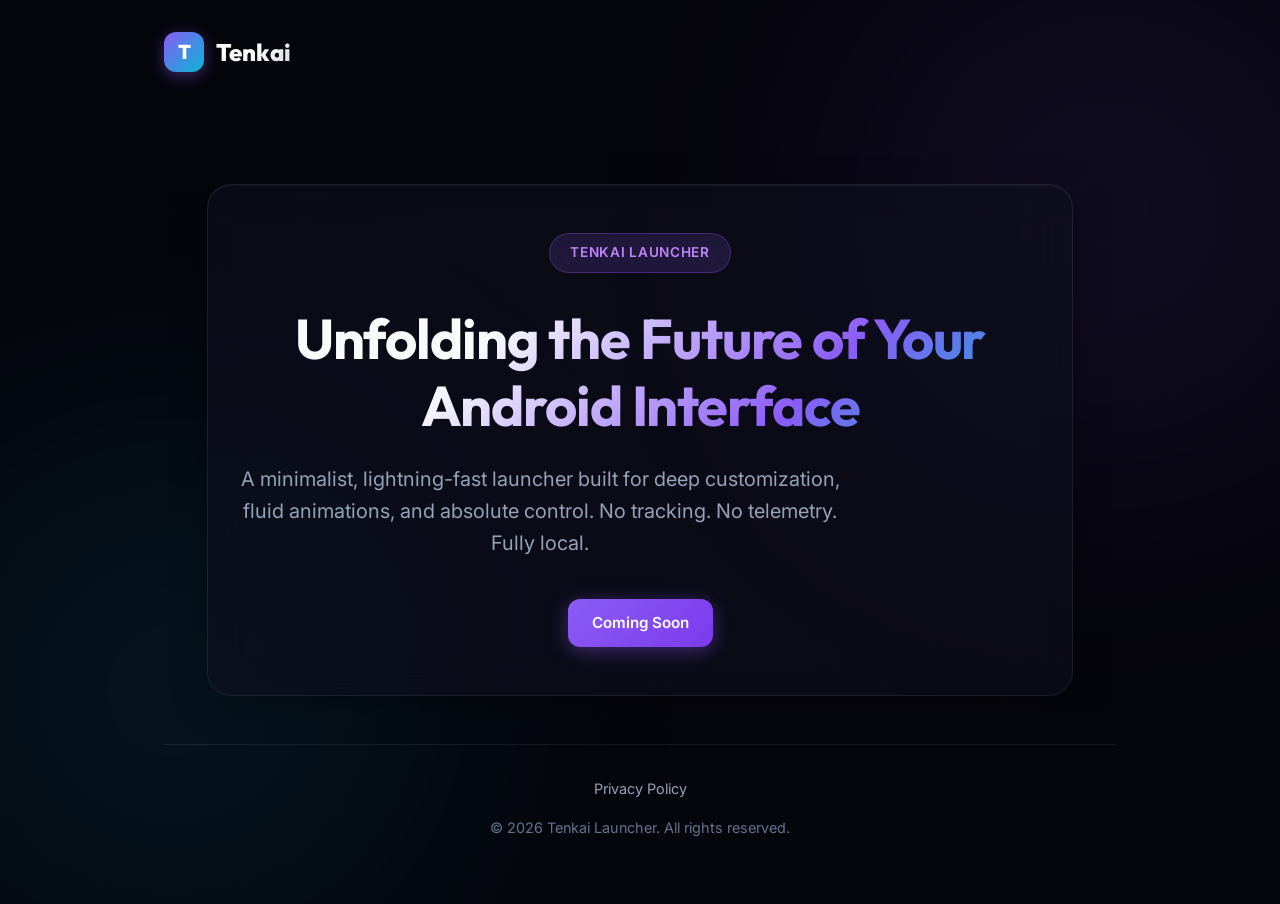
==== index.html @ 7b91f5cc "initial commit" ====
<!DOCTYPE html>
<html lang="en">
<head>
  <meta charset="UTF-8">
  <meta name="viewport" content="width=device-width, initial-scale=1.0">
  <meta name="description" content="Tenkai Launcher - A premium, local-first Android launcher built for extreme customization, performance, and user privacy. Coming soon to Google Play.">
  
  <!-- Open Graph Meta Tags -->
  <meta property="og:title" content="Tenkai Launcher - Coming Soon">
  <meta property="og:description" content="A premium, local-first Android launcher designed for speed, beauty, and privacy.">
  <meta property="og:type" content="website">
  
  <title>Tenkai Launcher - Coming Soon</title>
  
  <!-- Google Fonts -->
  <link rel="preconnect" href="https://fonts.googleapis.com">
  <link rel="preconnect" href="https://fonts.gstatic.com" crossorigin>
  <link href="https://fonts.googleapis.com/css2?family=Inter:wght@400;500;600&family=Outfit:wght@600;700;800&display=swap" rel="stylesheet">
  
  <!-- Stylesheet -->
  <link rel="stylesheet" href="style.css">
</head>
<body>
  <!-- Ambient background glow elements -->
  <div class="ambient-glow glow-1" aria-hidden="true"></div>
  <div class="ambient-glow glow-2" aria-hidden="true"></div>

  <div class="app-container">
    <header>
      <a href="/" class="logo-container" id="nav-logo">
        <div class="logo-icon">T</div>
        <span class="logo-text">Tenkai</span>
      </a>
    </header>

    <main class="hero">
      <div class="glass-panel">
        <span class="badge">Tenkai Launcher</span>
        <h1 class="gradient-text">Unfolding the Future of Your Android Interface</h1>
        <p>
          A minimalist, lightning-fast launcher built for deep customization, fluid animations, and absolute control. No tracking. No telemetry. Fully local.
        </p>
        <div style="margin-top: 1rem;">
          <span class="btn btn-primary" style="cursor: default;">Coming Soon</span>
        </div>
      </div>
    </main>

    <footer>
      <div class="footer-links">
        <a href="/privacy/" id="link-privacy">Privacy Policy</a>
      </div>
      <p>&copy; 2026 Tenkai Launcher. All rights reserved.</p>
    </footer>
  </div>
</body>
</html>
---- style.css ----
/* Design System & Variables */
:root {
  --bg-primary: #05050c;
  --bg-secondary: rgba(15, 15, 30, 0.6);
  --border-color: rgba(255, 255, 255, 0.08);
  --border-glow: rgba(139, 92, 246, 0.2);
  
  --text-primary: #f8fafc;
  --text-secondary: #94a3b8;
  --text-muted: #64748b;
  
  --color-primary: #8b5cf6; /* Indigo / Violet */
  --color-primary-glow: rgba(139, 92, 246, 0.4);
  --color-secondary: #06b6d4; /* Cyan */
  --color-secondary-glow: rgba(6, 182, 212, 0.4);
  --color-accent: #d946ef; /* Magenta / Pink */
  
  --font-display: 'Outfit', -apple-system, BlinkMacSystemFont, 'Segoe UI', Roboto, sans-serif;
  --font-body: 'Inter', -apple-system, BlinkMacSystemFont, 'Segoe UI', Roboto, sans-serif;
  
  --max-width: 1000px;
  --transition-smooth: all 0.4s cubic-bezier(0.16, 1, 0.3, 1);
}

/* Base Styles */
* {
  box-sizing: border-box;
  margin: 0;
  padding: 0;
}

html {
  scroll-behavior: smooth;
  height: 100%;
}

body {
  background-color: var(--bg-primary);
  color: var(--text-primary);
  font-family: var(--font-body);
  line-height: 1.6;
  min-height: 100%;
  display: flex;
  flex-direction: column;
  overflow-x: hidden;
  position: relative;
}

/* Background Effects */
.ambient-glow {
  position: fixed;
  width: 600px;
  height: 600px;
  border-radius: 50%;
  pointer-events: none;
  z-index: -1;
  filter: blur(140px);
  opacity: 0.25;
  animation: float-glow 20s infinite alternate ease-in-out;
}

.glow-1 {
  background: radial-gradient(circle, var(--color-primary) 0%, transparent 70%);
  top: -10%;
  right: -10%;
}

.glow-2 {
  background: radial-gradient(circle, var(--color-secondary) 0%, transparent 70%);
  bottom: -10%;
  left: -10%;
  animation-delay: -5s;
}

@keyframes float-glow {
  0% {
    transform: translate(0, 0) scale(1);
  }
  50% {
    transform: translate(50px, -50px) scale(1.1);
  }
  100% {
    transform: translate(-30px, 30px) scale(0.9);
  }
}

/* Main Container */
.app-container {
  max-width: var(--max-width);
  width: 100%;
  margin: 0 auto;
  padding: 2rem 1.5rem;
  flex: 1;
  display: flex;
  flex-direction: column;
}

/* Typography */
h1, h2, h3, h4 {
  font-family: var(--font-display);
  font-weight: 700;
  letter-spacing: -0.02em;
  line-height: 1.2;
}

/* Gradient Text */
.gradient-text {
  background: linear-gradient(135deg, var(--text-primary) 30%, var(--color-primary) 70%, var(--color-secondary) 100%);
  -webkit-background-clip: text;
  -webkit-text-fill-color: transparent;
  background-clip: text;
}

/* Card & Glassmorphism */
.glass-panel {
  background: var(--bg-secondary);
  border: 1px solid var(--border-color);
  backdrop-filter: blur(20px);
  -webkit-backdrop-filter: blur(20px);
  border-radius: 24px;
  padding: 3rem 2rem;
  box-shadow: 0 10px 40px -10px rgba(0, 0, 0, 0.5), inset 0 1px 0 rgba(255, 255, 255, 0.05);
  transition: var(--transition-smooth);
}

.glass-panel:hover {
  border-color: var(--border-glow);
  box-shadow: 0 15px 45px -10px rgba(139, 92, 246, 0.15), inset 0 1px 0 rgba(255, 255, 255, 0.08);
}

/* Header Styles */
header {
  display: flex;
  justify-content: space-between;
  align-items: center;
  margin-bottom: 4rem;
  z-index: 10;
}

.logo-container {
  display: flex;
  align-items: center;
  gap: 0.75rem;
  text-decoration: none;
  color: var(--text-primary);
}

.logo-icon {
  width: 40px;
  height: 40px;
  background: linear-gradient(135deg, var(--color-primary) 0%, var(--color-secondary) 100%);
  border-radius: 12px;
  display: flex;
  align-items: center;
  justify-content: center;
  box-shadow: 0 4px 15px var(--color-primary-glow);
  font-weight: 800;
  font-family: var(--font-display);
  font-size: 1.25rem;
  color: #ffffff;
}

.logo-text {
  font-family: var(--font-display);
  font-size: 1.5rem;
  font-weight: 800;
  background: linear-gradient(135deg, #ffffff 50%, #d1d5db 100%);
  -webkit-background-clip: text;
  -webkit-text-fill-color: transparent;
}

/* Buttons */
.btn {
  display: inline-flex;
  align-items: center;
  justify-content: center;
  padding: 0.75rem 1.5rem;
  border-radius: 12px;
  font-family: var(--font-body);
  font-weight: 600;
  text-decoration: none;
  cursor: pointer;
  transition: var(--transition-smooth);
  font-size: 0.95rem;
}

.btn-primary {
  background: linear-gradient(135deg, var(--color-primary) 0%, #7c3aed 100%);
  color: white;
  border: none;
  box-shadow: 0 4px 20px var(--color-primary-glow);
}

.btn-primary:hover {
  transform: translateY(-2px);
  box-shadow: 0 8px 25px var(--color-primary-glow);
}

.btn-secondary {
  background: rgba(255, 255, 255, 0.05);
  color: var(--text-primary);
  border: 1px solid var(--border-color);
}

.btn-secondary:hover {
  background: rgba(255, 255, 255, 0.1);
  border-color: rgba(255, 255, 255, 0.2);
  transform: translateY(-2px);
}

/* Hero Landing Page Styles */
.hero {
  text-align: center;
  margin: auto 0;
  display: flex;
  flex-direction: column;
  align-items: center;
  justify-content: center;
  padding: 3rem 0;
}

.badge {
  background: rgba(139, 92, 246, 0.15);
  border: 1px solid rgba(139, 92, 246, 0.3);
  color: #c084fc;
  padding: 0.5rem 1.25rem;
  border-radius: 100px;
  font-size: 0.85rem;
  font-weight: 600;
  text-transform: uppercase;
  letter-spacing: 0.05em;
  margin-bottom: 2rem;
  display: inline-block;
  backdrop-filter: blur(10px);
}

.hero h1 {
  font-size: 3.5rem;
  margin-bottom: 1.5rem;
  max-width: 800px;
}

.hero p {
  color: var(--text-secondary);
  font-size: 1.25rem;
  max-width: 600px;
  margin-bottom: 2.5rem;
}

/* Privacy Policy Layout & Typo */
.policy-container {
  padding-bottom: 4rem;
}

.back-link {
  display: inline-flex;
  align-items: center;
  gap: 0.5rem;
  color: var(--text-secondary);
  text-decoration: none;
  font-size: 0.95rem;
  margin-bottom: 2.5rem;
  transition: var(--transition-smooth);
}

.back-link:hover {
  color: var(--text-primary);
  transform: translateX(-4px);
}

.policy-header {
  margin-bottom: 3rem;
  border-bottom: 1px solid var(--border-color);
  padding-bottom: 2rem;
}

.policy-header h1 {
  font-size: 2.5rem;
  margin-bottom: 1rem;
}

.policy-meta {
  color: var(--text-muted);
  font-size: 0.9rem;
}

.policy-body {
  font-family: var(--font-body);
  font-size: 1.05rem;
  color: var(--text-secondary);
}

.policy-body section {
  margin-bottom: 2.5rem;
}

.policy-body h2 {
  font-size: 1.5rem;
  color: var(--text-primary);
  margin-bottom: 1rem;
  display: flex;
  align-items: center;
  gap: 0.5rem;
}

.policy-body h2::before {
  content: "";
  display: inline-block;
  width: 4px;
  height: 24px;
  background: linear-gradient(to bottom, var(--color-primary), var(--color-secondary));
  border-radius: 2px;
}

.policy-body p {
  margin-bottom: 1.25rem;
  line-height: 1.7;
}

.policy-body ul {
  margin-bottom: 1.25rem;
  padding-left: 1.5rem;
}

.policy-body li {
  margin-bottom: 0.5rem;
}

.policy-body strong {
  color: var(--text-primary);
}

.policy-body a {
  color: var(--color-secondary);
  text-decoration: none;
  transition: var(--transition-smooth);
}

.policy-body a:hover {
  color: var(--color-primary);
  text-decoration: underline;
}

.policy-body .callout {
  background: rgba(6, 182, 212, 0.08);
  border-left: 4px solid var(--color-secondary);
  padding: 1.5rem;
  border-radius: 0 16px 16px 0;
  margin: 1.5rem 0;
}

.policy-body .callout p:last-child {
  margin-bottom: 0;
}

/* Footer */
footer {
  margin-top: auto;
  border-top: 1px solid var(--border-color);
  padding: 2rem 0;
  text-align: center;
  color: var(--text-muted);
  font-size: 0.9rem;
}

.footer-links {
  display: flex;
  justify-content: center;
  gap: 1.5rem;
  margin-bottom: 1rem;
}

.footer-links a {
  color: var(--text-secondary);
  text-decoration: none;
  transition: var(--transition-smooth);
}

.footer-links a:hover {
  color: var(--text-primary);
}

/* Responsive Design */
@media (max-width: 768px) {
  .hero h1 {
    font-size: 2.5rem;
  }
  
  .hero p {
    font-size: 1.1rem;
  }
  
  .glass-panel {
    padding: 2rem 1.5rem;
  }
  
  .policy-header h1 {
    font-size: 2rem;
  }
}
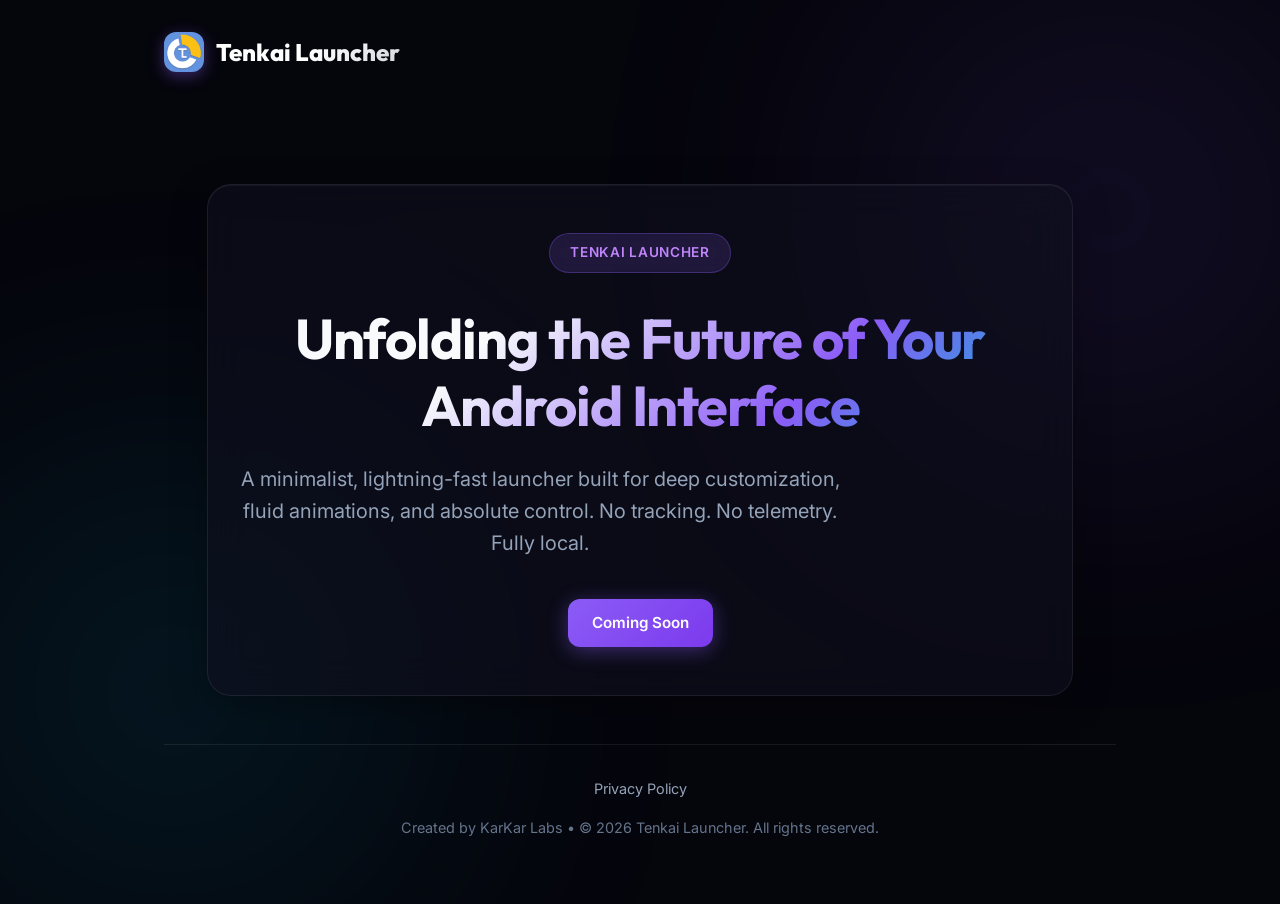
==== commit fcf42562: "logo and email" ====
--- a/index.html
+++ b/index.html
@@ -28,8 +28,8 @@
   <div class="app-container">
     <header>
       <a href="/" class="logo-container" id="nav-logo">
-        <div class="logo-icon">T</div>
-        <span class="logo-text">Tenkai</span>
+        <img src="assets/logo_512.png" alt="Tenkai Launcher Logo" class="logo-icon-img">
+        <span class="logo-text">Tenkai Launcher</span>
       </a>
     </header>
 
@@ -50,7 +50,7 @@
       <div class="footer-links">
         <a href="/privacy/" id="link-privacy">Privacy Policy</a>
       </div>
-      <p>&copy; 2026 Tenkai Launcher. All rights reserved.</p>
+      <p>Created by KarKar Labs &bull; &copy; 2026 Tenkai Launcher. All rights reserved.</p>
     </footer>
   </div>
 </body>
--- a/style.css
+++ b/style.css
@@ -158,6 +158,14 @@
   font-family: var(--font-display);
   font-size: 1.25rem;
   color: #ffffff;
+}
+
+.logo-icon-img {
+  width: 40px;
+  height: 40px;
+  border-radius: 12px;
+  object-fit: cover;
+  box-shadow: 0 4px 15px var(--color-primary-glow);
 }
 
 .logo-text {
